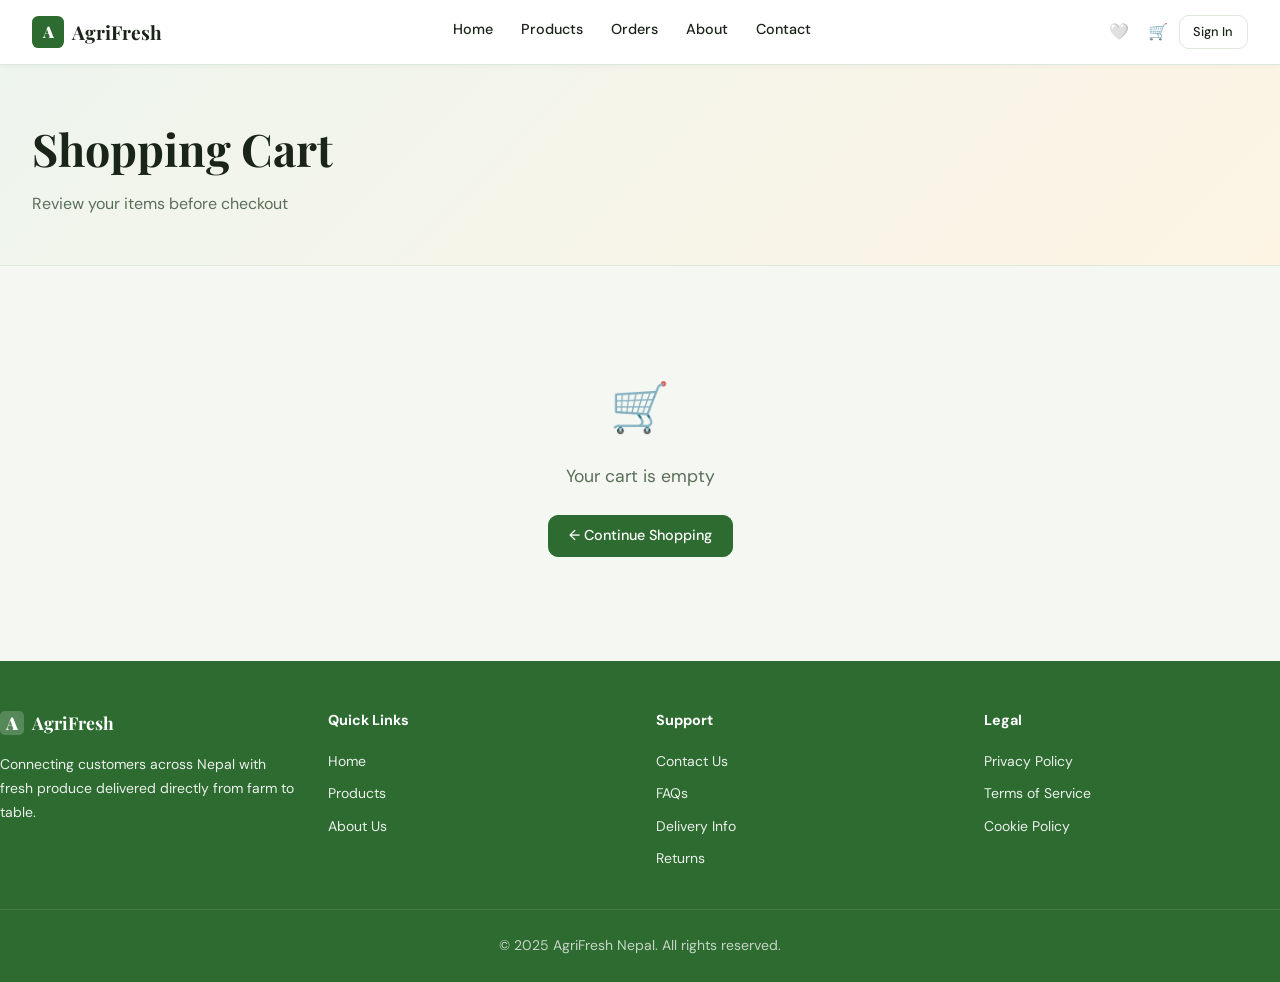
==== pages/cart.html @ 278f0afb "Initial commit" ====
<!DOCTYPE html>
<html lang="en">
<head>
  <meta charset="UTF-8" />
  <meta name="viewport" content="width=device-width, initial-scale=1.0" />
  <title>Shopping Cart – AgriFresh Nepal</title>
  <link rel="stylesheet" href="../css/style.css" />
</head>
<body>
  <div id="navbar-placeholder"></div>

  <main>
    <section class="page-header">
      <div class="container">
        <h1>Shopping Cart</h1>
        <p>Review your items before checkout</p>
      </div>
    </section>

    <div class="container" style="padding-top:2.5rem;padding-bottom:2.5rem;">
      <div id="cart-root"></div>
    </div>
  </main>

  <div id="footer-placeholder"></div>

  <script src="../js/app.js"></script>
  <script src="../js/layout.js"></script>
  <script>
    injectLayout('../');
    const VAT = 0.13;

    function renderCart() {
      const root = document.getElementById('cart-root');
      const items = State.cart;

      if (items.length === 0) {
        root.innerHTML = `
          <div style="text-align:center;padding:4rem 1rem">
            <p style="font-size:3rem;margin-bottom:1rem">🛒</p>
            <p class="text-muted" style="font-size:1.1rem;margin-bottom:1.5rem">Your cart is empty</p>
            <a href="products.html" class="btn btn-primary">← Continue Shopping</a>
          </div>`;
        return;
      }

      const subtotal = State.cartTotal();
      const vat = Math.round(subtotal * VAT);
      const total = subtotal + vat;

      root.innerHTML = `
        <div class="cart-layout">
          <div>
            <div class="cart-items-list" id="items-list">
              ${items.map(item => `
                <div class="cart-item" data-id="${item.id}">
                  <img class="cart-item-img" src="${item.image || ''}" alt="${item.name}" onerror="this.src='https://placehold.co/90x90/d4e9d4/2e6b31?text=?'">
                  <div class="cart-item-info">
                    <div>
                      <a href="product.html?id=${item.id}"><h3>${item.name}</h3></a>
                      <p class="farmer text-muted">${item.farmer}</p>
                    </div>
                    <p class="cart-item-price">Rs. ${item.price.toLocaleString('en-NP')}</p>
                  </div>
                  <div class="cart-item-actions">
                    <div class="qty-control">
                      <button class="qty-btn" data-action="dec" data-id="${item.id}">−</button>
                      <span class="qty-num">${item.quantity}</span>
                      <button class="qty-btn" data-action="inc" data-id="${item.id}">+</button>
                    </div>
                    <div style="display:flex;flex-direction:column;align-items:flex-end;gap:.4rem">
                      <strong class="cart-item-total">Rs. ${(item.price * item.quantity).toLocaleString('en-NP')}</strong>
                      <button class="btn btn-destructive btn-sm" data-remove="${item.id}" title="Remove">🗑</button>
                    </div>
                  </div>
                </div>
              `).join('')}
            </div>
          </div>

          <div class="order-summary">
            <h2>Order Summary</h2>
            <div class="summary-row"><span>Subtotal</span><span>Rs. ${subtotal.toLocaleString('en-NP')}</span></div>
            <div class="summary-row"><span>Shipping</span><span>Free</span></div>
            <div class="summary-row"><span>VAT (13%)</span><span>Rs. ${vat.toLocaleString('en-NP')}</span></div>
            <div class="summary-row summary-total"><span>Total</span><span class="amount">Rs. ${total.toLocaleString('en-NP')}</span></div>
            <div style="margin-top:1.5rem;display:flex;flex-direction:column;gap:.5rem">
              <a href="checkout.html" class="btn btn-primary w-full">Proceed to Checkout</a>
              <a href="products.html" class="btn btn-outline w-full">Continue Shopping</a>
            </div>
          </div>
        </div>`;

      document.querySelectorAll('[data-action]').forEach(btn => {
        btn.addEventListener('click', () => {
          const id = parseInt(btn.dataset.id);
          const item = State.cart.find(i => i.id === id);
          if (!item) return;
          if (btn.dataset.action === 'inc') State.updateQty(id, item.quantity + 1);
          else State.updateQty(id, item.quantity - 1);
          renderCart();
        });
      });
      document.querySelectorAll('[data-remove]').forEach(btn => {
        btn.addEventListener('click', () => {
          State.removeFromCart(parseInt(btn.dataset.remove));
          renderCart();
        });
      });
    }

    renderCart();
  </script>
</body>
</html>
---- css/style.css ----
/* ============================================
   AgriFresh – Design System & Global Styles
   ============================================ */

@import url('https://fonts.googleapis.com/css2?family=Playfair+Display:wght@700;900&family=DM+Sans:wght@300;400;500;600&display=swap');

:root {
  /* Colors - earthy green agricultural palette */
  --bg:           #f5f7f2;
  --fg:           #1a2418;
  --card:         #ffffff;
  --card-fg:      #1a2418;
  --primary:      #2e6b31;
  --primary-fg:   #ffffff;
  --primary-light:#eef5ee;
  --secondary:    #d4e9d4;
  --muted:        #e8ede7;
  --muted-fg:     #5a6e58;
  --accent:       #b5720a;
  --accent-fg:    #ffffff;
  --border:       #dce8db;
  --destructive:  #c0392b;
  --destructive-fg:#fff;
  --input-bg:     #f8fbf7;

  /* Typography */
  --font-display: 'Playfair Display', Georgia, serif;
  --font-body:    'DM Sans', system-ui, sans-serif;

  /* Spacing / Radius */
  --radius:       0.625rem;
  --radius-lg:    1rem;
  --max-w:        80rem;
}

/* ---- Reset ---- */
*, *::before, *::after { box-sizing: border-box; margin: 0; padding: 0; }
html { scroll-behavior: smooth; }
body {
  font-family: var(--font-body);
  background: var(--bg);
  color: var(--fg);
  line-height: 1.6;
  min-height: 100vh;
  display: flex;
  flex-direction: column;
}
img { display: block; max-width: 100%; }
a { color: inherit; text-decoration: none; }
ul, ol { list-style: none; }
button { font-family: inherit; cursor: pointer; }
input, textarea, select { font-family: inherit; }

/* ---- Layout ---- */
.container {
  width: 100%;
  max-width: var(--max-w);
  margin-inline: auto;
  padding-inline: clamp(1rem, 4vw, 2rem);
}
main { flex: 1; }

/* ---- Buttons ---- */
.btn {
  display: inline-flex;
  align-items: center;
  justify-content: center;
  gap: 0.4rem;
  padding: 0.55rem 1.25rem;
  border-radius: var(--radius);
  font-size: 0.9rem;
  font-weight: 500;
  border: 1.5px solid transparent;
  transition: background 0.18s, color 0.18s, border-color 0.18s, box-shadow 0.18s;
  white-space: nowrap;
}
.btn:focus-visible { outline: 2px solid var(--primary); outline-offset: 2px; }
.btn-primary {
  background: var(--primary);
  color: var(--primary-fg);
  border-color: var(--primary);
}
.btn-primary:hover { background: #245527; border-color: #245527; }
.btn-outline {
  background: transparent;
  color: var(--fg);
  border-color: var(--border);
}
.btn-outline:hover { background: var(--muted); }
.btn-secondary {
  background: var(--secondary);
  color: var(--fg);
  border-color: var(--secondary);
}
.btn-secondary:hover { background: #c0dfc0; }
.btn-ghost {
  background: transparent;
  color: var(--muted-fg);
  border-color: transparent;
  padding: 0.4rem;
}
.btn-ghost:hover { background: var(--muted); color: var(--fg); }
.btn-lg { padding: 0.75rem 1.75rem; font-size: 1rem; }
.btn-sm { padding: 0.35rem 0.85rem; font-size: 0.8rem; }
.btn-icon { padding: 0.5rem; aspect-ratio: 1; }
.btn-destructive {
  background: transparent;
  color: var(--destructive);
  border-color: transparent;
}
.btn-destructive:hover { background: #fdecea; }
.btn-success {
  background: #16a34a;
  color: #fff;
  border-color: #16a34a;
}

/* ---- Inputs ---- */
.input, .textarea, .select {
  width: 100%;
  padding: 0.55rem 0.8rem;
  border: 1.5px solid var(--border);
  border-radius: var(--radius);
  background: var(--input-bg);
  color: var(--fg);
  font-size: 0.9rem;
  transition: border-color 0.18s, box-shadow 0.18s;
}
.input:focus, .textarea:focus, .select:focus {
  outline: none;
  border-color: var(--primary);
  box-shadow: 0 0 0 3px rgba(46,107,49,0.12);
}
.textarea { resize: vertical; }
label {
  font-size: 0.875rem;
  font-weight: 500;
  display: block;
  margin-bottom: 0.35rem;
}
.form-group { display: flex; flex-direction: column; gap: 0; }

/* ---- Cards ---- */
.card {
  background: var(--card);
  border-radius: var(--radius-lg);
  border: 1px solid var(--border);
  overflow: hidden;
}

/* ---- Badge ---- */
.badge {
  display: inline-block;
  padding: 0.2rem 0.6rem;
  border-radius: 999px;
  font-size: 0.7rem;
  font-weight: 600;
  background: var(--primary);
  color: var(--primary-fg);
  letter-spacing: 0.03em;
}

/* ---- Page header band ---- */
.page-header {
  background: linear-gradient(135deg, var(--primary-light) 0%, #fdf4e4 100%);
  padding: 3rem 0;
  border-bottom: 1px solid var(--border);
}
.page-header h1 {
  font-family: var(--font-display);
  font-size: clamp(1.8rem, 4vw, 2.8rem);
  color: var(--fg);
  margin-bottom: 0.4rem;
}
.page-header p { color: var(--muted-fg); }

/* ---- Alert ---- */
.alert-error {
  background: #fdecea;
  color: var(--destructive);
  padding: 0.75rem 1rem;
  border-radius: var(--radius);
  font-size: 0.875rem;
  margin-bottom: 1rem;
  border: 1px solid #f5c6c2;
}

/* ============================================
   NAVBAR
   ============================================ */
.navbar {
  position: sticky;
  top: 0;
  z-index: 100;
  background: var(--card);
  border-bottom: 1px solid var(--border);
  box-shadow: 0 1px 6px rgba(0,0,0,.04);
}
.navbar-inner {
  display: flex;
  align-items: center;
  justify-content: space-between;
  height: 4rem;
  gap: 1.5rem;
}
.navbar-logo {
  display: flex;
  align-items: center;
  gap: 0.5rem;
  font-family: var(--font-display);
  font-weight: 700;
  font-size: 1.2rem;
  color: var(--fg);
}
.navbar-logo-icon {
  width: 2rem;
  height: 2rem;
  background: var(--primary);
  border-radius: 0.4rem;
  display: flex;
  align-items: center;
  justify-content: center;
  color: #fff;
  font-weight: 900;
  font-size: 1rem;
  flex-shrink: 0;
}
.navbar-links {
  display: flex;
  gap: 1.75rem;
  align-items: center;
}
.navbar-links a {
  font-size: 0.9rem;
  font-weight: 500;
  color: var(--fg);
  transition: color 0.15s;
  padding-bottom: 2px;
  border-bottom: 2px solid transparent;
}
.navbar-links a:hover,
.navbar-links a.active { color: var(--primary); border-bottom-color: var(--primary); }
.navbar-actions { display: flex; align-items: center; gap: 0.25rem; }
.navbar-icon-btn {
  position: relative;
  background: transparent;
  border: none;
  padding: 0.45rem;
  border-radius: var(--radius);
  color: var(--muted-fg);
  transition: background 0.15s, color 0.15s;
  display: flex;
  align-items: center;
}
.navbar-icon-btn:hover { background: var(--muted); color: var(--fg); }
.nav-badge {
  position: absolute;
  top: 0; right: 0;
  background: var(--destructive);
  color: #fff;
  font-size: 0.65rem;
  font-weight: 700;
  width: 1.1rem;
  height: 1.1rem;
  border-radius: 50%;
  display: flex;
  align-items: center;
  justify-content: center;
}
.nav-badge-wish { background: #e53e3e; }

/* User menu */
.user-menu { position: relative; }
.user-menu-btn {
  display: flex;
  align-items: center;
  gap: 0.4rem;
  padding: 0.35rem 0.75rem;
  border-radius: var(--radius);
  border: 1.5px solid var(--border);
  background: transparent;
  font-size: 0.85rem;
  font-weight: 500;
  cursor: pointer;
  transition: background 0.15s;
}
.user-menu-btn:hover { background: var(--muted); }
.user-dropdown {
  position: absolute;
  right: 0;
  top: calc(100% + 0.5rem);
  background: var(--card);
  border: 1px solid var(--border);
  border-radius: var(--radius-lg);
  box-shadow: 0 8px 24px rgba(0,0,0,.1);
  min-width: 12rem;
  padding: 0.35rem 0;
  display: none;
  z-index: 200;
}
.user-dropdown.open { display: block; }
.user-dropdown-header {
  padding: 0.6rem 1rem;
  border-bottom: 1px solid var(--border);
}
.user-dropdown-header p { font-size: 0.8rem; color: var(--muted-fg); }
.user-dropdown a,
.user-dropdown button {
  display: flex;
  align-items: center;
  gap: 0.5rem;
  width: 100%;
  padding: 0.5rem 1rem;
  font-size: 0.875rem;
  background: transparent;
  border: none;
  text-align: left;
  cursor: pointer;
  color: var(--fg);
  transition: background 0.12s;
}
.user-dropdown a:hover,
.user-dropdown button:hover { background: var(--muted); }
.user-dropdown .sign-out { color: var(--destructive); }

/* Mobile hamburger */
.hamburger {
  display: none;
  background: transparent;
  border: none;
  padding: 0.4rem;
  cursor: pointer;
  color: var(--fg);
}
.mobile-nav {
  display: none;
  flex-direction: column;
  padding: 0.75rem 0;
  border-top: 1px solid var(--border);
}
.mobile-nav.open { display: flex; }
.mobile-nav a, .mobile-nav button {
  display: block;
  padding: 0.6rem 1rem;
  font-size: 0.9rem;
  color: var(--fg);
  background: transparent;
  border: none;
  text-align: left;
  cursor: pointer;
  border-radius: var(--radius);
  transition: background 0.12s;
}
.mobile-nav a:hover, .mobile-nav button:hover { background: var(--muted); }
.mobile-nav .sign-out { color: var(--destructive); }

@media (max-width: 768px) {
  .navbar-links, .navbar-desktop-auth { display: none; }
  .hamburger { display: flex; }
}

/* ============================================
   FOOTER
   ============================================ */
footer {
  background: var(--primary);
  color: var(--primary-fg);
}
.footer-inner {
  padding: 3rem 0 1.5rem;
}
.footer-grid {
  display: grid;
  grid-template-columns: repeat(auto-fit, minmax(160px, 1fr));
  gap: 2rem;
  margin-bottom: 2rem;
}
footer h3, footer h4 { font-weight: 700; margin-bottom: 1rem; }
footer h3 { font-family: var(--font-display); font-size: 1.1rem; display: flex; align-items: center; gap: 0.5rem; }
footer h4 { font-size: 0.9rem; }
footer p, footer a, footer li a { font-size: 0.875rem; opacity: 0.9; line-height: 1.7; }
footer li { margin-bottom: 0.4rem; }
footer a:hover { opacity: 1; text-decoration: underline; }
.footer-logo-icon {
  width: 1.5rem; height: 1.5rem;
  background: rgba(255,255,255,0.2);
  border-radius: 0.3rem;
  display: flex; align-items: center; justify-content: center;
  font-weight: 900;
}
.footer-bottom {
  border-top: 1px solid rgba(255,255,255,0.15);
  padding-top: 1.5rem;
  text-align: center;
  font-size: 0.85rem;
  opacity: 0.8;
}

/* ============================================
   HOME PAGE
   ============================================ */
.hero {
  background: linear-gradient(135deg, var(--primary-light) 0%, #fdf4e4 100%);
  padding: clamp(3rem, 8vw, 6rem) 0;
  text-align: center;
}
.hero h1 {
  font-family: var(--font-display);
  font-size: clamp(2.2rem, 5.5vw, 3.5rem);
  line-height: 1.15;
  color: var(--fg);
  max-width: 700px;
  margin-inline: auto;
  margin-bottom: 1rem;
}
.hero p {
  color: var(--muted-fg);
  font-size: 1.1rem;
  max-width: 540px;
  margin-inline: auto;
  margin-bottom: 2rem;
}

.features-section {
  background: var(--card);
  padding: clamp(3rem, 6vw, 5rem) 0;
}
.features-section h2 {
  font-family: var(--font-display);
  font-size: clamp(1.6rem, 3vw, 2.2rem);
  text-align: center;
  margin-bottom: 3rem;
}
.features-grid {
  display: grid;
  grid-template-columns: repeat(auto-fit, minmax(220px, 1fr));
  gap: 2rem;
}
.feature-card {
  display: flex;
  flex-direction: column;
  align-items: center;
  text-align: center;
}
.feature-icon {
  width: 4rem; height: 4rem;
  background: var(--primary-light);
  border-radius: 50%;
  display: flex; align-items: center; justify-content: center;
  margin-bottom: 1rem;
  color: var(--primary);
  font-size: 1.5rem;
}
.feature-icon.accent { background: #fdf4e4; color: var(--accent); }
.feature-card h3 { font-size: 1.1rem; font-weight: 600; margin-bottom: 0.5rem; }
.feature-card p { color: var(--muted-fg); font-size: 0.9rem; }

.products-section {
  padding: clamp(3rem, 6vw, 5rem) 0;
}
.section-header {
  display: flex;
  justify-content: space-between;
  align-items: flex-end;
  margin-bottom: 2.5rem;
  gap: 1rem;
}
.section-header h2 {
  font-family: var(--font-display);
  font-size: clamp(1.6rem, 3vw, 2.2rem);
}
.section-header p { color: var(--muted-fg); font-size: 0.9rem; margin-top: 0.2rem; }

.cta-section {
  background: var(--primary);
  color: var(--primary-fg);
  padding: clamp(3rem, 6vw, 5rem) 0;
  text-align: center;
}
.cta-section h2 {
  font-family: var(--font-display);
  font-size: clamp(1.6rem, 3vw, 2.2rem);
  margin-bottom: 0.75rem;
}
.cta-section p { opacity: 0.9; margin-bottom: 2rem; font-size: 1.05rem; }

/* ============================================
   PRODUCT GRID & CARD
   ============================================ */
.products-grid {
  display: grid;
  grid-template-columns: repeat(auto-fill, minmax(260px, 1fr));
  gap: 1.5rem;
}
.product-card {
  background: var(--card);
  border-radius: var(--radius-lg);
  border: 1px solid var(--border);
  overflow: hidden;
  display: flex;
  flex-direction: column;
  transition: box-shadow 0.2s, transform 0.2s;
  position: relative;
}
.product-card:hover { box-shadow: 0 8px 24px rgba(0,0,0,.1); transform: translateY(-2px); }
.product-card-img {
  position: relative;
  height: 200px;
  overflow: hidden;
  background: var(--muted);
}
.product-card-img img {
  width: 100%; height: 100%;
  object-fit: cover;
  transition: transform 0.35s;
}
.product-card:hover .product-card-img img { transform: scale(1.05); }
.product-category-badge {
  position: absolute;
  top: 0.75rem; right: 0.75rem;
}
.wishlist-btn {
  position: absolute;
  top: 0.75rem; left: 0.75rem;
  width: 2.1rem; height: 2.1rem;
  background: rgba(255,255,255,0.85);
  backdrop-filter: blur(4px);
  border: none;
  border-radius: 50%;
  display: flex; align-items: center; justify-content: center;
  cursor: pointer;
  transition: background 0.15s, transform 0.15s;
  font-size: 0.9rem;
}
.wishlist-btn:hover { background: #fff; transform: scale(1.12); }
.wishlist-btn.active { color: #e53e3e; }
.product-card-body {
  padding: 1rem;
  display: flex;
  flex-direction: column;
  flex: 1;
}
.product-card-body h3 {
  font-size: 1rem;
  font-weight: 600;
  line-height: 1.3;
  margin-bottom: 0.25rem;
  transition: color 0.15s;
  display: -webkit-box;
  -webkit-line-clamp: 2;
  -webkit-box-orient: vertical;
  overflow: hidden;
}
.product-card:hover .product-card-body h3 { color: var(--primary); }
.product-farmer { font-size: 0.82rem; color: var(--muted-fg); margin-bottom: 0.5rem; }
.product-desc {
  font-size: 0.82rem;
  color: var(--muted-fg);
  margin-bottom: 0.75rem;
  flex: 1;
  display: -webkit-box;
  -webkit-line-clamp: 2;
  -webkit-box-orient: vertical;
  overflow: hidden;
}
.stars { display: flex; align-items: center; gap: 0.3rem; margin-bottom: 0.75rem; }
.stars .star { font-size: 0.85rem; color: #d1d5db; }
.stars .star.filled { color: var(--accent); }
.stars .review-count { font-size: 0.75rem; color: var(--muted-fg); }
.product-footer {
  display: flex;
  align-items: center;
  justify-content: space-between;
  gap: 0.5rem;
}
.product-price {
  font-size: 1.3rem;
  font-weight: 700;
  color: var(--primary);
}

/* ============================================
   PRODUCTS PAGE
   ============================================ */
.products-layout {
  display: grid;
  grid-template-columns: 220px 1fr;
  gap: 2rem;
  padding: 2.5rem 0;
}
@media (max-width: 900px) {
  .products-layout { grid-template-columns: 1fr; }
  .sidebar { display: none; }
  .sidebar.open { display: block; }
}
.sidebar {
  position: sticky;
  top: 5rem;
  height: fit-content;
}
.sidebar-card {
  background: var(--card);
  border: 1px solid var(--border);
  border-radius: var(--radius-lg);
  padding: 1.25rem;
}
.sidebar-card h3 { font-size: 0.85rem; font-weight: 700; text-transform: uppercase; letter-spacing: 0.06em; color: var(--muted-fg); margin-bottom: 1rem; }
.category-list { display: flex; flex-direction: column; gap: 0.15rem; }
.category-btn {
  width: 100%;
  text-align: left;
  padding: 0.5rem 0.75rem;
  border-radius: var(--radius);
  border: none;
  background: transparent;
  font-size: 0.875rem;
  cursor: pointer;
  transition: background 0.12s, color 0.12s;
  color: var(--fg);
}
.category-btn:hover { background: var(--muted); }
.category-btn.active { background: var(--primary-light); color: var(--primary); font-weight: 600; }

.search-bar {
  display: flex;
  align-items: center;
  border: 1.5px solid var(--border);
  border-radius: var(--radius);
  background: var(--input-bg);
  overflow: hidden;
  transition: border-color 0.18s, box-shadow 0.18s;
}
.search-bar:focus-within { border-color: var(--primary); box-shadow: 0 0 0 3px rgba(46,107,49,0.12); }
.search-bar svg { flex-shrink: 0; margin-left: 0.75rem; color: var(--muted-fg); }
.search-bar input {
  flex: 1;
  border: none;
  background: transparent;
  padding: 0.6rem 0.75rem;
  font-size: 0.9rem;
  color: var(--fg);
}
.search-bar input:focus { outline: none; }
.product-count { font-size: 0.85rem; color: var(--muted-fg); margin-bottom: 1rem; }
.empty-state {
  text-align: center;
  padding: 4rem 1rem;
  color: var(--muted-fg);
}

/* ============================================
   CART PAGE
   ============================================ */
.cart-layout {
  display: grid;
  grid-template-columns: 1fr 340px;
  gap: 2rem;
  padding: 2.5rem 0;
}
@media (max-width: 900px) { .cart-layout { grid-template-columns: 1fr; } }
.cart-items-list {
  background: var(--card);
  border: 1px solid var(--border);
  border-radius: var(--radius-lg);
  overflow: hidden;
}
.cart-item {
  display: flex;
  gap: 1rem;
  padding: 1.25rem;
  border-bottom: 1px solid var(--border);
  transition: background 0.12s;
}
.cart-item:last-child { border-bottom: none; }
.cart-item:hover { background: var(--muted); }
.cart-item-img {
  width: 5.5rem; height: 5.5rem;
  border-radius: var(--radius);
  object-fit: cover;
  flex-shrink: 0;
  background: var(--muted);
}
.cart-item-info { flex: 1; display: flex; flex-direction: column; justify-content: space-between; }
.cart-item-info h3 { font-size: 0.95rem; font-weight: 600; margin-bottom: 0.2rem; }
.cart-item-info .farmer { font-size: 0.82rem; color: var(--muted-fg); }
.cart-item-price { font-size: 1.05rem; font-weight: 700; color: var(--primary); }
.cart-item-actions { display: flex; flex-direction: column; align-items: flex-end; justify-content: space-between; gap: 0.5rem; }
.qty-control {
  display: flex;
  align-items: center;
  border: 1.5px solid var(--border);
  border-radius: var(--radius);
  overflow: hidden;
}
.qty-btn {
  width: 2rem; height: 2rem;
  display: flex; align-items: center; justify-content: center;
  background: transparent;
  border: none;
  cursor: pointer;
  font-size: 1rem;
  color: var(--muted-fg);
  transition: background 0.12s;
}
.qty-btn:hover { background: var(--muted); color: var(--fg); }
.qty-num { width: 2rem; text-align: center; font-size: 0.9rem; font-weight: 500; }
.cart-item-total { font-size: 1.05rem; font-weight: 700; }
.order-summary {
  background: var(--card);
  border: 1px solid var(--border);
  border-radius: var(--radius-lg);
  padding: 1.5rem;
  position: sticky;
  top: 5rem;
  height: fit-content;
}
.order-summary h2 { font-size: 1.1rem; font-weight: 700; margin-bottom: 1.5rem; }
.summary-row {
  display: flex;
  justify-content: space-between;
  font-size: 0.9rem;
  color: var(--muted-fg);
  margin-bottom: 0.75rem;
}
.summary-total {
  border-top: 1.5px solid var(--border);
  padding-top: 0.75rem;
  margin-top: 0.25rem;
  font-weight: 700;
  font-size: 1.05rem;
  color: var(--fg);
}
.summary-total .amount { color: var(--primary); }

/* ============================================
   AUTH PAGES
   ============================================ */
.auth-page {
  flex: 1;
  display: flex;
  align-items: center;
  justify-content: center;
  padding: 3rem 1rem;
}
.auth-card {
  width: 100%;
  max-width: 26rem;
  background: var(--card);
  border-radius: var(--radius-lg);
  box-shadow: 0 8px 32px rgba(0,0,0,.1);
  padding: 2.5rem;
}
.auth-card h1 {
  font-family: var(--font-display);
  font-size: 1.8rem;
  margin-bottom: 0.3rem;
}
.auth-card .subtitle { color: var(--muted-fg); font-size: 0.9rem; margin-bottom: 2rem; }
.auth-form { display: flex; flex-direction: column; gap: 1rem; }
.auth-footer { margin-top: 1.5rem; text-align: center; font-size: 0.875rem; color: var(--muted-fg); }
.auth-footer a { color: var(--primary); font-weight: 500; }
.auth-footer a:hover { text-decoration: underline; }
.auth-divider {
  margin: 1.5rem 0;
  border: none;
  border-top: 1px solid var(--border);
}
.auth-note { margin-top: 1rem; font-size: 0.75rem; color: var(--muted-fg); text-align: center; }

/* ============================================
   ABOUT PAGE
   ============================================ */
.mission-section { padding: clamp(3rem,6vw,5rem) 0; text-align: center; }
.mission-section h2 { font-family: var(--font-display); font-size: clamp(1.5rem,3vw,2rem); margin-bottom: 1rem; }
.mission-section p { color: var(--muted-fg); font-size: 1.05rem; max-width: 640px; margin-inline: auto; line-height: 1.8; }
.values-section { background: var(--card); padding: clamp(3rem,6vw,5rem) 0; }
.values-section h2 { font-family: var(--font-display); font-size: clamp(1.5rem,3vw,2rem); text-align: center; margin-bottom: 3rem; }
.story-section { padding: clamp(3rem,6vw,5rem) 0; }
.story-section h2 { font-family: var(--font-display); font-size: clamp(1.5rem,3vw,2rem); margin-bottom: 1.5rem; }
.story-section p { color: var(--muted-fg); line-height: 1.85; margin-bottom: 1rem; max-width: 700px; }

/* ============================================
   CONTACT PAGE
   ============================================ */
.contact-layout {
  display: grid;
  grid-template-columns: 280px 1fr;
  gap: 3rem;
  padding: 3rem 0;
}
@media (max-width: 900px) { .contact-layout { grid-template-columns: 1fr; } }
.contact-info h2 { font-size: 1.1rem; font-weight: 700; margin-bottom: 1.5rem; }
.contact-detail {
  display: flex;
  align-items: flex-start;
  gap: 0.75rem;
  margin-bottom: 1.25rem;
}
.contact-detail-icon {
  width: 2.5rem; height: 2.5rem;
  background: var(--primary-light);
  border-radius: var(--radius);
  display: flex; align-items: center; justify-content: center;
  flex-shrink: 0;
  font-size: 1rem;
}
.contact-detail p { font-size: 0.85rem; font-weight: 600; margin-bottom: 0.15rem; }
.contact-detail small { color: var(--muted-fg); font-size: 0.82rem; line-height: 1.5; display: block; }
.contact-detail a { color: var(--muted-fg); font-size: 0.82rem; }
.contact-detail a:hover { color: var(--primary); }
.contact-form-card {
  background: var(--card);
  border: 1px solid var(--border);
  border-radius: var(--radius-lg);
  padding: 2rem;
}
.contact-form-card h2 { font-size: 1.1rem; font-weight: 700; margin-bottom: 1.5rem; }
.contact-form { display: flex; flex-direction: column; gap: 1.15rem; }
.form-row { display: grid; grid-template-columns: 1fr 1fr; gap: 1rem; }
@media (max-width: 580px) { .form-row { grid-template-columns: 1fr; } }
.contact-success {
  text-align: center;
  padding: 3rem 2rem;
}
.contact-success .check { font-size: 3rem; margin-bottom: 1rem; }
.contact-success h2 { font-size: 1.4rem; margin-bottom: 0.5rem; }
.contact-success p { color: var(--muted-fg); margin-bottom: 2rem; }

/* ============================================
   ORDERS PAGE placeholder
   ============================================ */
.orders-empty {
  text-align: center;
  padding: 5rem 1rem;
}
.orders-empty .icon { font-size: 3.5rem; margin-bottom: 1rem; }
.orders-empty h2 { font-size: 1.3rem; margin-bottom: 0.5rem; }
.orders-empty p { color: var(--muted-fg); margin-bottom: 1.5rem; }

/* ============================================
   WISHLIST PAGE
   ============================================ */
.wishlist-empty {
  text-align: center;
  padding: 5rem 1rem;
}

/* ============================================
   UTILITIES
   ============================================ */
.text-primary { color: var(--primary); }
.text-muted { color: var(--muted-fg); }
.mt-1 { margin-top: 0.25rem; }
.mt-2 { margin-top: 0.5rem; }
.mt-4 { margin-top: 1rem; }
.mb-1 { margin-bottom: 0.25rem; }
.mb-2 { margin-bottom: 0.5rem; }
.mb-4 { margin-bottom: 1rem; }
.mb-6 { margin-bottom: 1.5rem; }
.hidden { display: none !important; }
.sr-only { position: absolute; width:1px; height:1px; padding:0; margin:-1px; overflow:hidden; clip:rect(0,0,0,0); border:0; }
.w-full { width: 100%; }
.flex-gap { display: flex; gap: 0.75rem; flex-wrap: wrap; justify-content: center; }

/* Loading spinner */
.spinner {
  display: inline-block;
  width: 1rem; height: 1rem;
  border: 2px solid rgba(255,255,255,.4);
  border-top-color: #fff;
  border-radius: 50%;
  animation: spin 0.7s linear infinite;
  vertical-align: middle;
}
@keyframes spin { to { transform: rotate(360deg); } }
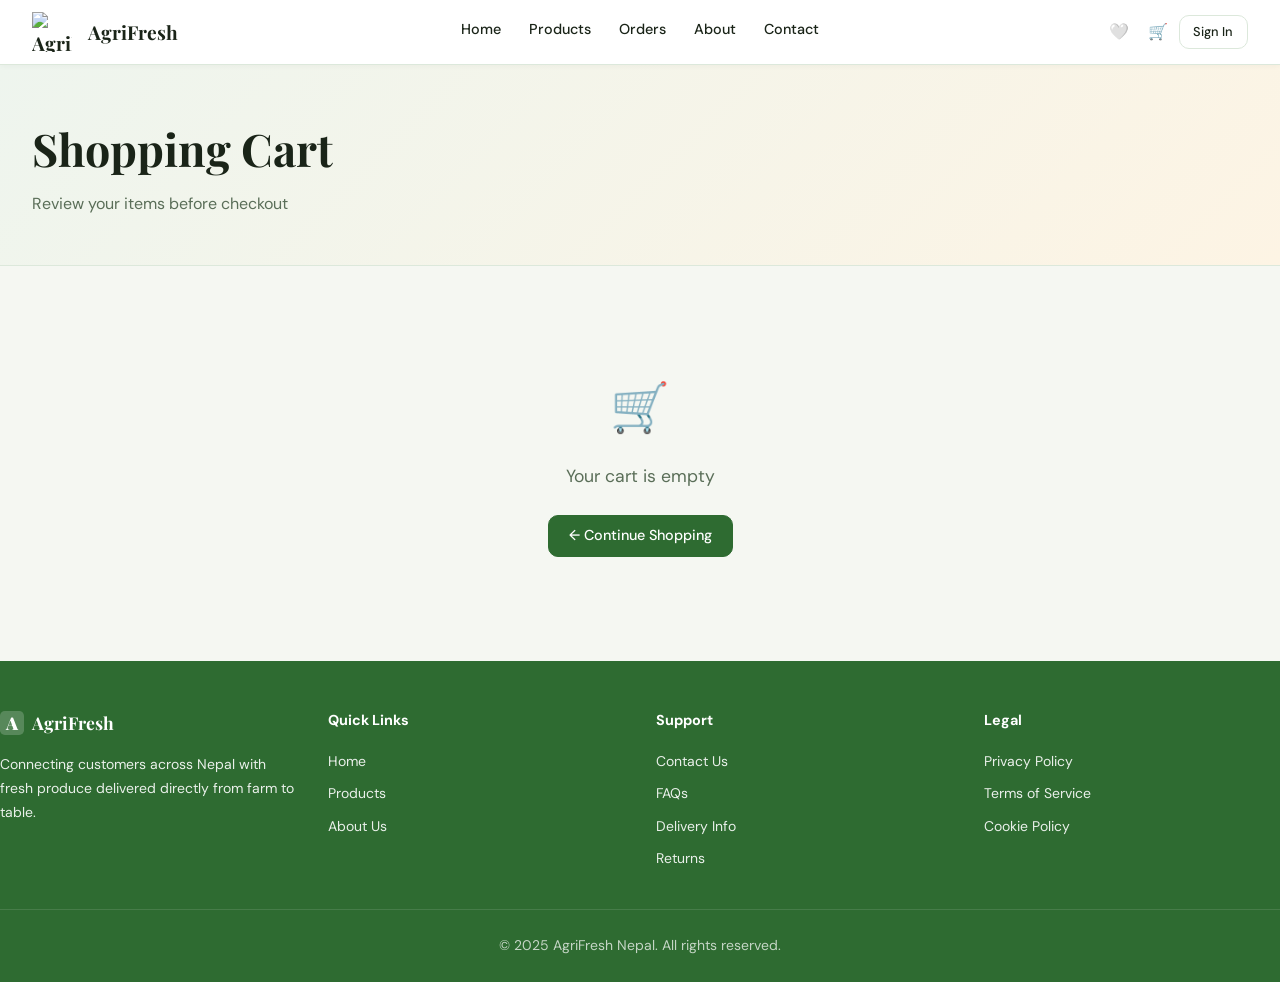
==== commit b42057fe: "solved image loading issue" ====
--- a/pages/cart.html
+++ b/pages/cart.html
@@ -54,7 +54,10 @@
             <div class="cart-items-list" id="items-list">
               ${items.map(item => `
                 <div class="cart-item" data-id="${item.id}">
-                  <img class="cart-item-img" src="${item.image || ''}" alt="${item.name}" onerror="this.src='https://placehold.co/90x90/d4e9d4/2e6b31?text=?'">
+                  <img class="cart-item-img"
+                    src="${resolveImage(item.image)}"
+                    alt="${item.name}"
+                    onerror="this.src='https://placehold.co/90x90/d4e9d4/2e6b31?text=?'">
                   <div class="cart-item-info">
                     <div>
                       <a href="product.html?id=${item.id}"><h3>${item.name}</h3></a>
--- a/css/style.css
+++ b/css/style.css
@@ -225,6 +225,12 @@
   font-size: 1rem;
   flex-shrink: 0;
 }
+.navbar-logo-icon-img {
+  width: 40px;
+  height: 40px;
+  object-fit: contain;
+  margin-right: 8px;
+}
 .navbar-links {
   display: flex;
   gap: 1.75rem;
